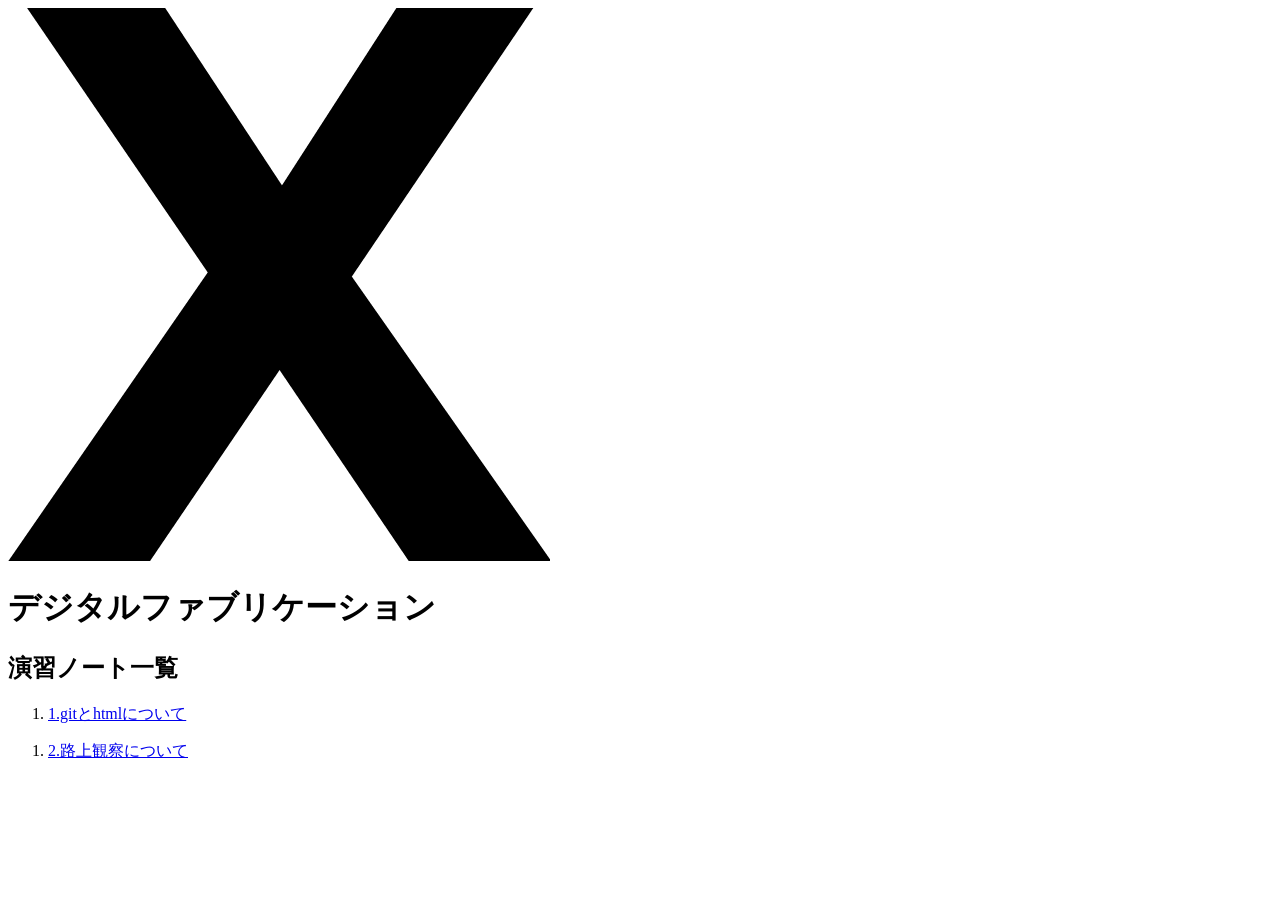
==== digi_fab/index.html @ e3601497 "路上観察" ====
<!DOCTYPE html>
<html lang="jp">
<head>
    <meta charset="UTF-8">
    <title>デジタルファブリケーション</title>
    <link rel="stylesheet" href="./css/style.css">
    <link rel="shortcut icon" href="./images/xbp.ico">
</head>
<body>
    <logotohome>
    <a href="../index.html"><img src="./images/0_XBlogo.png" alt=""></a>
    </logotohome>
    <h1>デジタルファブリケーション</h1>
    <h2>演習ノート一覧</h2>

        
            <ol>
            <li><a href="./1.html" target="_blank">1.gitとhtmlについて</html></a></li>
        </ol>
         <ol>
            <li><a href="./2.html" target="_blank">2.路上観察について</a></li>
        </ol>

        



    
<br>
<br>


</body>
</html>
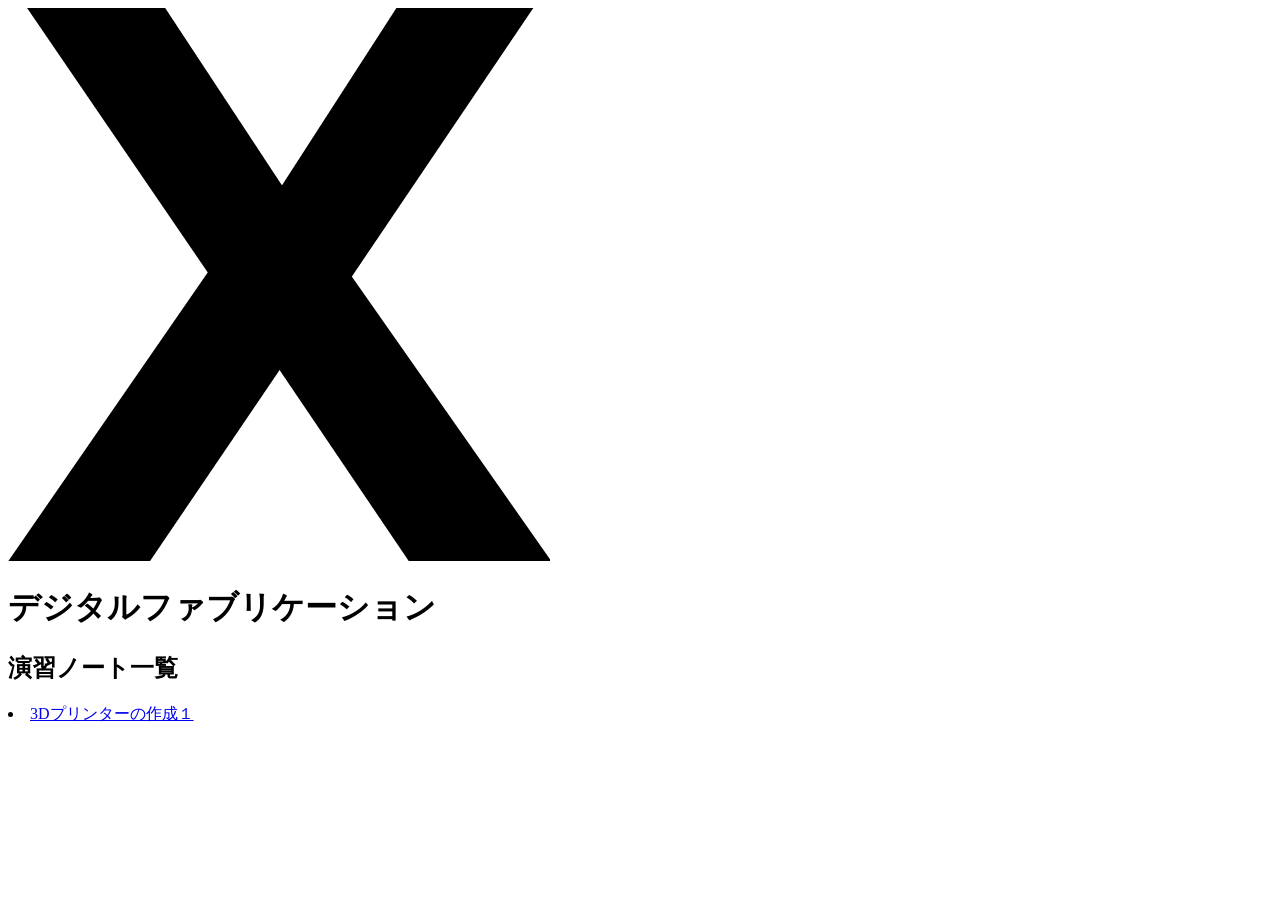
==== commit f9fd66c3: "ちはのシルバニアピンセット" ====
--- a/digi_fab/index.html
+++ b/digi_fab/index.html
@@ -14,13 +14,10 @@
     <h2>演習ノート一覧</h2>
 
         
-            <ol>
-            <li><a href="./1.html" target="_blank">1.gitとhtmlについて</html></a></li>
-        </ol>
-         <ol>
-            <li><a href="./2.html" target="_blank">2.路上観察について</a></li>
-        </ol>
-
+            <o2>
+            <li><a href="./3.html" target="_blank">3Dプリンターの作成１</html></a></li>
+        </o2>
+        
         
 
 
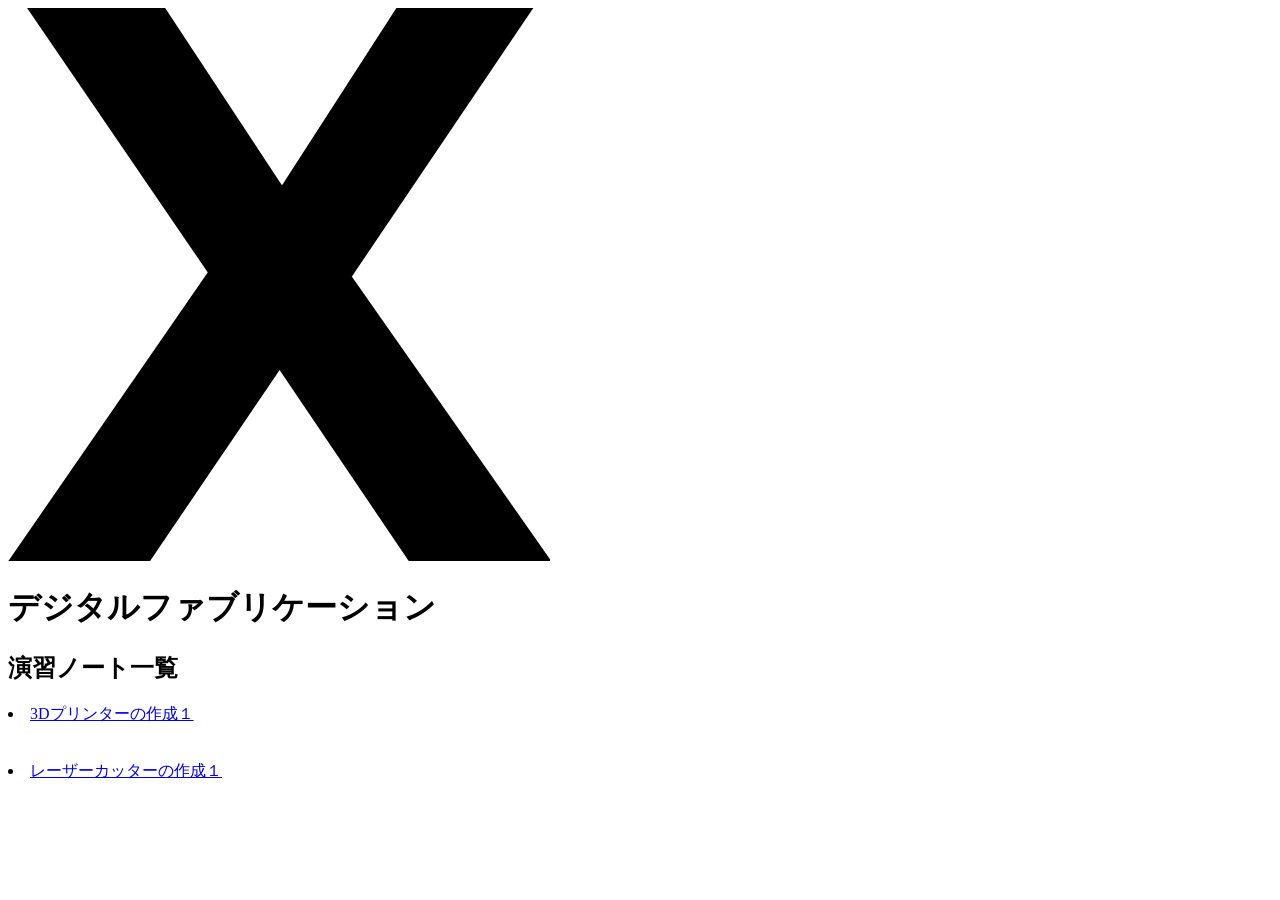
==== commit f206e916: "アクセツリー" ====
--- a/digi_fab/index.html
+++ b/digi_fab/index.html
@@ -15,17 +15,21 @@
 
         
             <o2>
-            <li><a href="./3.html" target="_blank">3Dプリンターの作成１</html></a></li>
+            <li><a href="./3.html" target="_blank">3Dプリンターの作成１</a></li>
         </o2>
-        
-        
-
-
-
     
 <br>
 <br>
 
+   <o2>
+            <li><a href="./3.html" target="_blank">レーザーカッターの作成１</a></li>
+        </o2>
+    
+
+
+
+
+
 
 </body>
 </html>
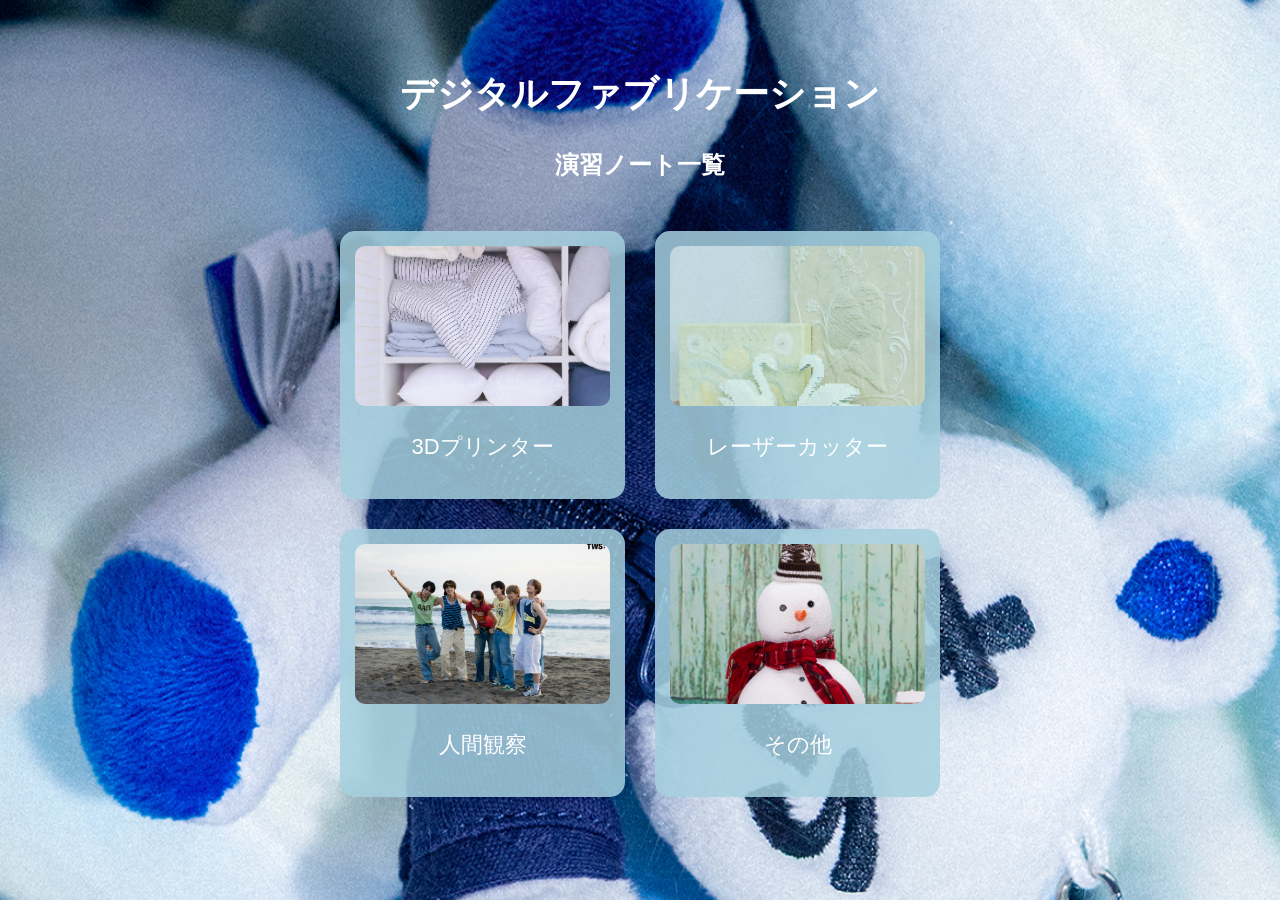
==== commit 4b5e6046: "chiha" ====
--- a/digi_fab/index.html
+++ b/digi_fab/index.html
@@ -1,35 +1,58 @@
+
 <!DOCTYPE html>
-<html lang="jp">
+<html lang="ja">
+
 <head>
     <meta charset="UTF-8">
+    <meta name="viewport" content="width=device-width, initial-scale=1.0">
+
     <title>デジタルファブリケーション</title>
+
+    <!-- CSS -->
     <link rel="stylesheet" href="./css/style.css">
-    <link rel="shortcut icon" href="./images/xbp.ico">
 </head>
+
 <body>
-    <logotohome>
-    <a href="../index.html"><img src="./images/0_XBlogo.png" alt=""></a>
-    </logotohome>
-    <h1>デジタルファブリケーション</h1>
-    <h2>演習ノート一覧</h2>
 
-        
-            <o2>
-            <li><a href="./3.html" target="_blank">3Dプリンターの作成１</a></li>
-        </o2>
-    
-<br>
-<br>
+    <!-- 背景 -->
+    <div class="bg"></div>
 
-   <o2>
-            <li><a href="./3.html" target="_blank">レーザーカッターの作成１</a></li>
-        </o2>
-    
+    <!-- メイン画面 -->
+    <main class="container">
 
+        <!-- タイトル -->
+        <section class="hero">
+            <h1>デジタルファブリケーション</h1>
+            <h2>演習ノート一覧</h2>
+        </section>
 
+        <!-- 写真タブ4枚 -->
+        <section class="photo-tabs">
 
+            <a href="./3.html" class="photo-tab">
+                <img src="./images/huton.jpeg" alt="3Dプリンター">
+                <p>3Dプリンター</p>
+            </a>
 
+            <a href="./4.html" class="photo-tab">
+                <img src="./images/hakutyou.jpeg" alt="レーザーカッター">
+                <p>レーザーカッター</p>
+            </a>
 
+            <a href="./6.html" class="photo-tab">
+                <img src="./images/tws.jpeg" alt="人間観察">
+                <p>人間観察</p>
+            </a>
+
+            <a href="./7.htmll" class="photo-tab">
+                <img src="./images/weverse_4-333844562.jpeg" alt="その他">
+                <p>その他</p>
+            </a>
+
+        </section>
+
+    </main>
 
 </body>
 </html>
+
--- a/digi_fab/css/style.css
+++ b/digi_fab/css/style.css
@@ -0,0 +1,139 @@
+
+/* ページ全体 */
+html, body {
+    margin: 0;
+    padding: 0;
+    min-height: 100%;
+    font-family: sans-serif;
+    color: #faf9f9;
+}
+
+/* 背景画像 */
+.bg {
+    position: fixed;
+    top: 0;
+    left: 0;
+    width: 100%;
+    height: 100vh;
+
+    background-image: url("../images/haikei.jpeg");
+    background-size: cover;
+    background-position: center;
+    background-repeat: no-repeat;
+
+    z-index: -1;
+}
+
+/* コンテンツ */
+.container {
+    position: relative;
+    z-index: 1;
+    padding: 40px;
+}
+
+/* タイトル */
+.hero {
+    text-align: center;
+    margin-bottom: 50px;
+}
+/* 写真ページ全体 */
+.photo-page {
+    color: #fdfcfc;
+    text-align: center;
+}
+
+/* タイトル */
+.photo-page .hero {
+    font-size: 45px;
+    margin-bottom: 40px;
+    text-align: center;
+    color: #fdfbfb;
+}
+
+/* 説明文 */
+.photo-page p {
+    font-size: 40px;
+    line-height: 1.8;
+    color: #5a5757;
+}
+
+/* 写真 */
+.photo-page img {
+    max-width: 100%;
+    height: auto;
+    border-radius: 10px;
+}
+/* 写真タブ全体 */
+.photo-tabs {
+    display: grid;
+    grid-template-columns: repeat(2, 1fr);
+    gap: 30px;
+    max-width: 600px;
+    margin: 0 auto;
+}
+
+/* 写真タブ */
+.photo-tab {
+    display: block;
+    width: auto;
+    padding: 15px;
+
+    background: rgba(166, 209, 222, 0.85);
+    border-radius: 15px;
+
+    text-align: center;
+    text-decoration: none;
+    color: #fefcfc;
+
+    transition: 0.3s;
+}
+
+/* 写真 */
+.photo-tab img {
+    width: 100%;
+    height: 160px;
+    object-fit: cover;
+    border-radius: 10px;
+}
+
+/* マウスを乗せたとき */
+.photo-tab:hover {
+    transform: translateY(-8px);
+    box-shadow: 0 8px 20px rgba(251, 251, 251, 0.2);
+}
+
+.photo-page .container {
+    font-size: 20px;
+}
+
+/* 文字の大きさ*/
+.photo-page .hero {
+    font-size: 45px;
+}
+
+.photo-page p {
+    font-size: 40px;
+    line-height: 1.8;
+color: #fffdfd;
+}
+    /* 写真を押した後のページ */
+body {
+    color: #ffffff;
+}
+
+h1 {
+    font-size: 36px;
+    color: #ffffff;
+}
+
+p {
+    font-size: 22px;
+    color: #ffffff;
+}
+
+/* 写真ページ全体 */
+.photo-page {
+    color: #ffffff;
+    text-align: center;
+}
+
